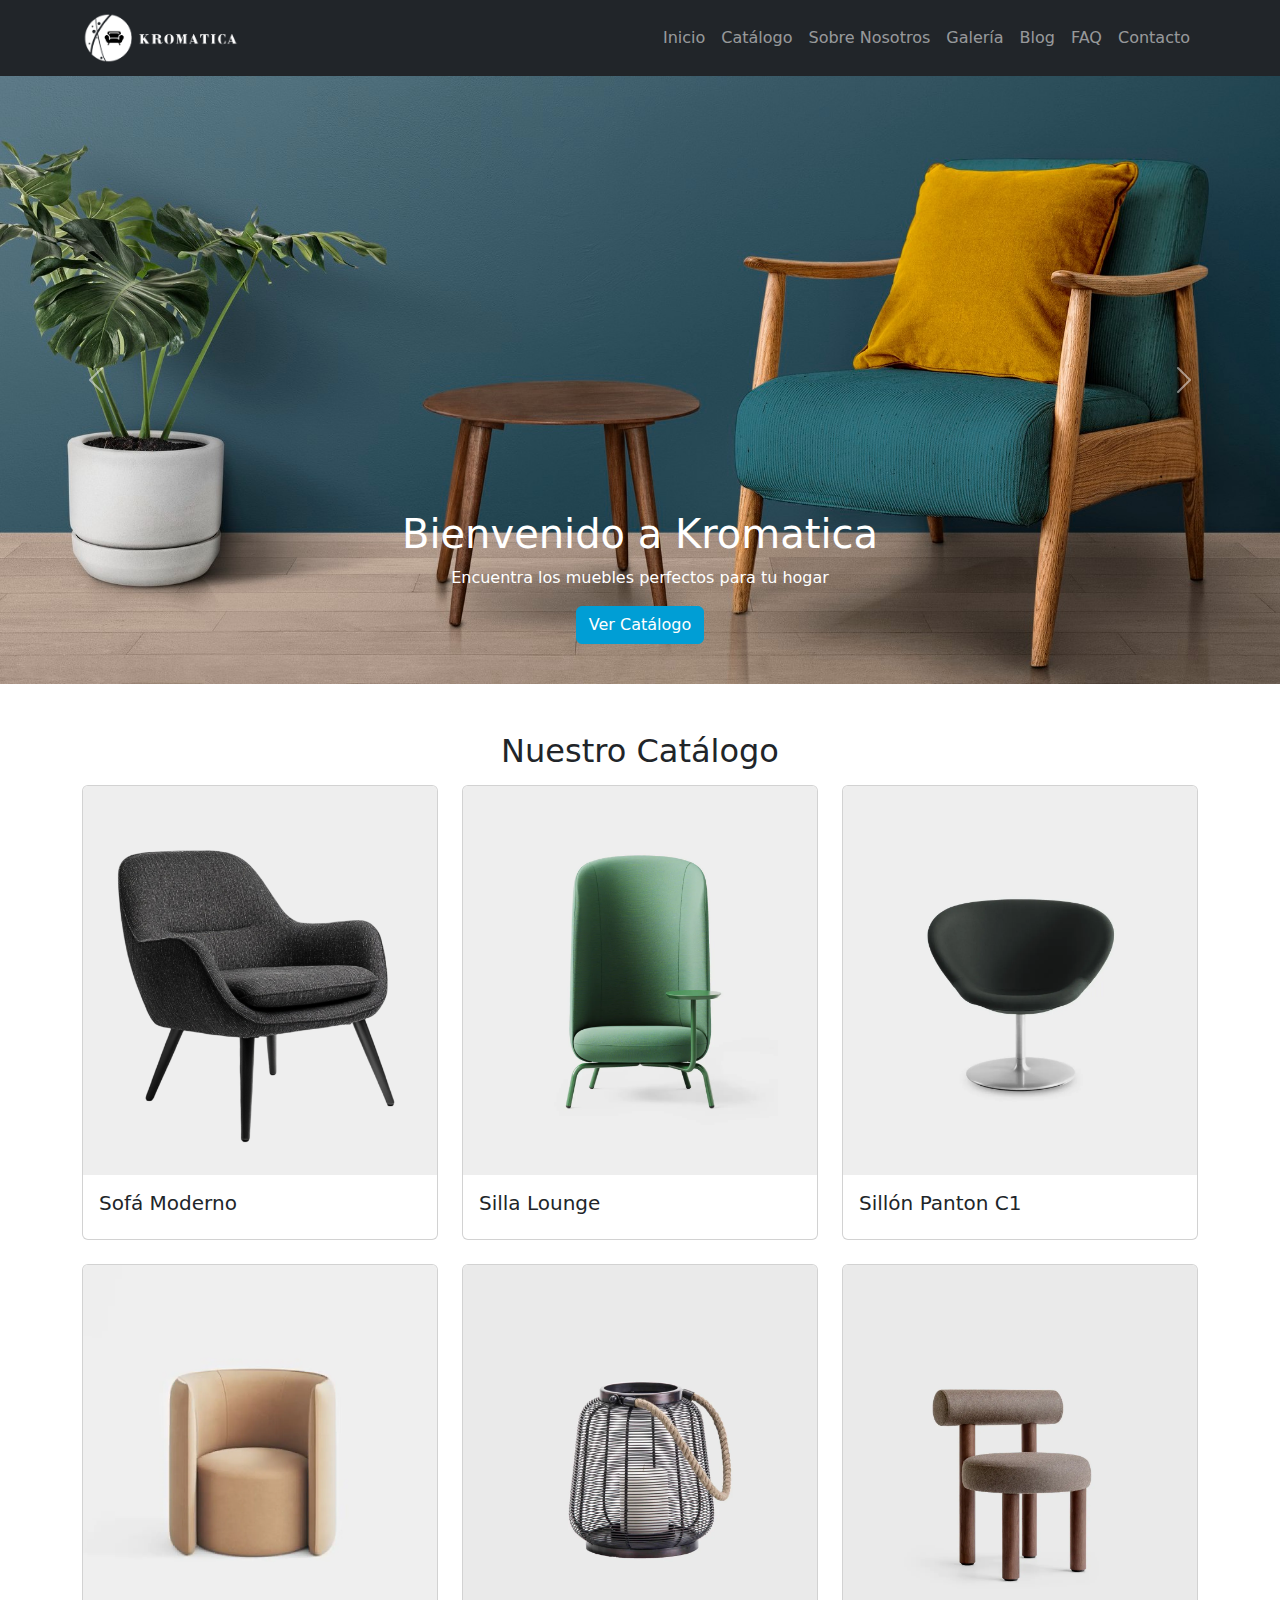
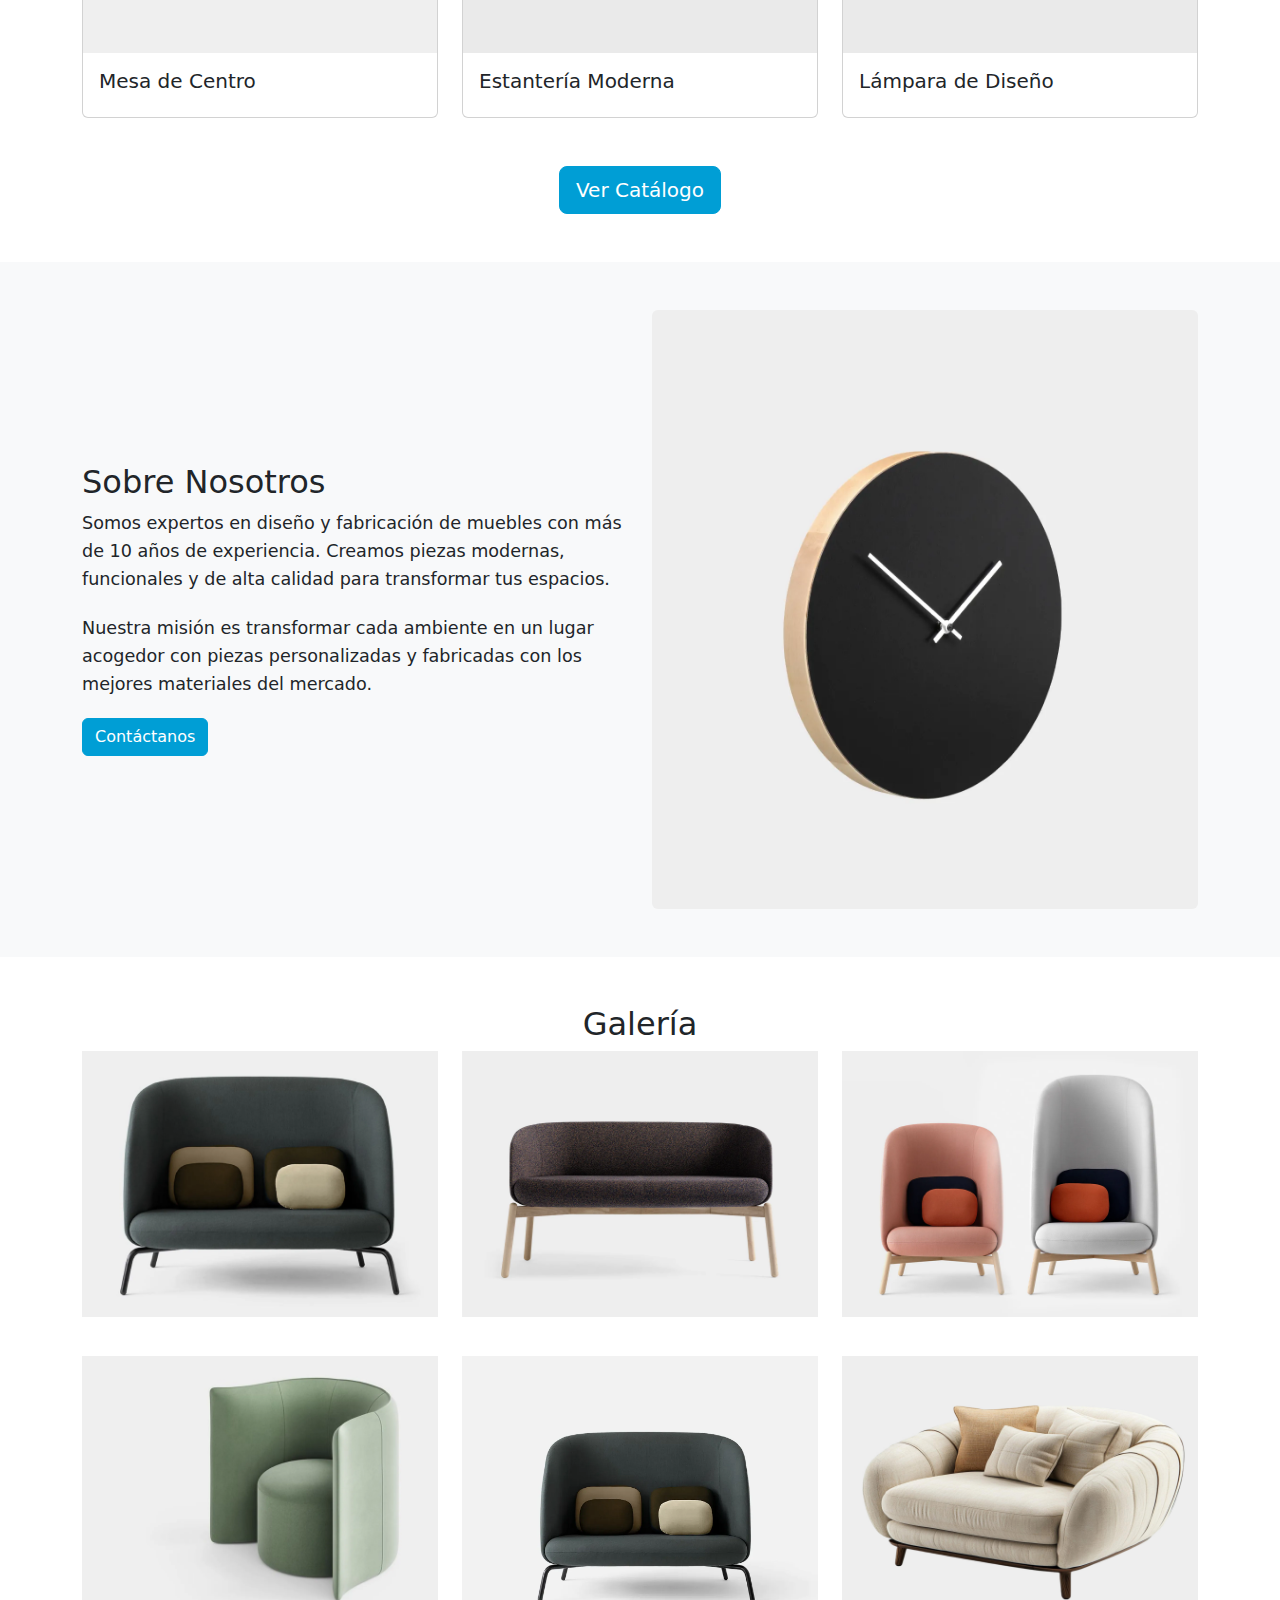
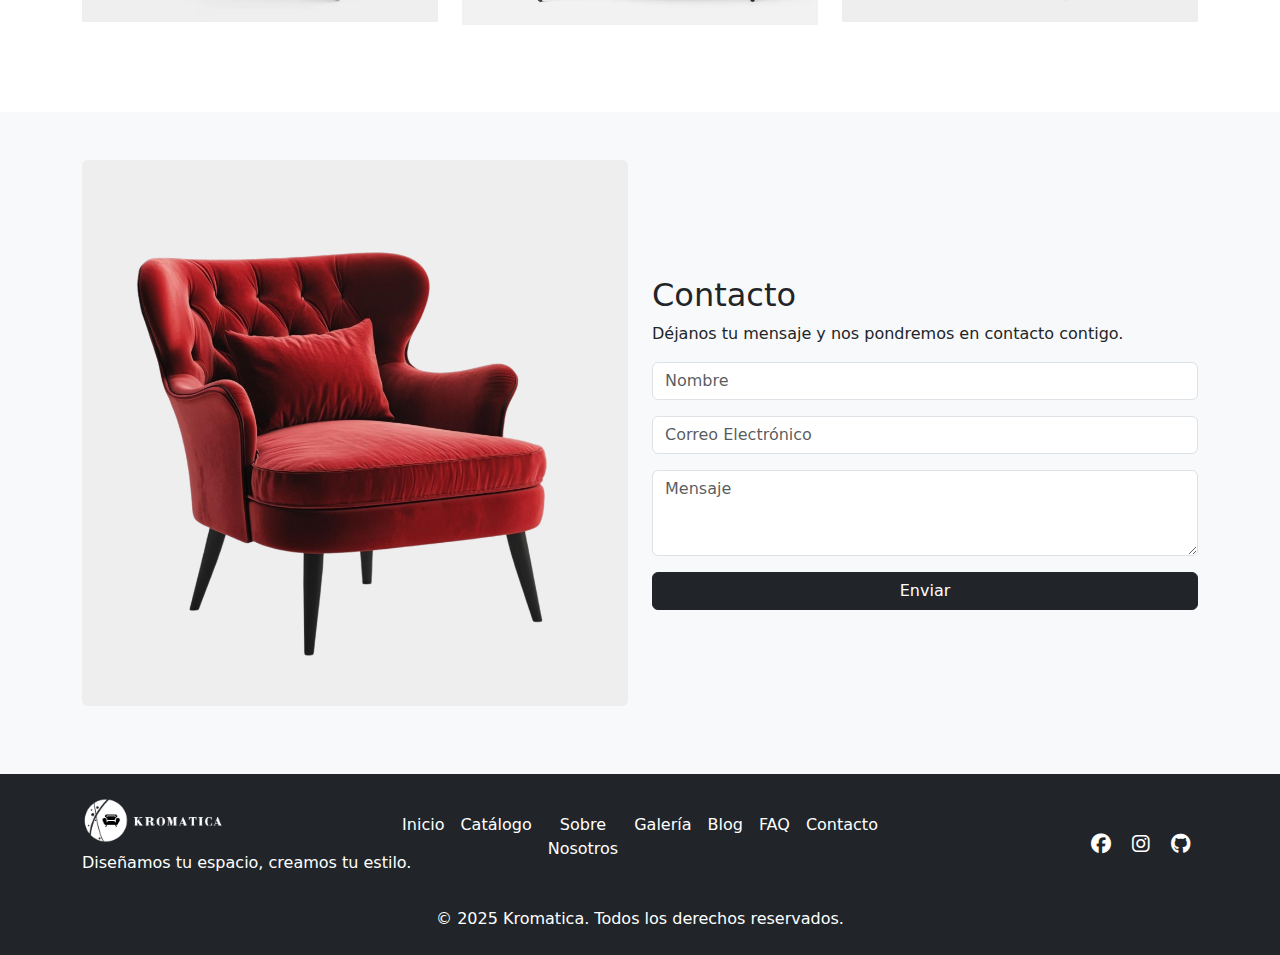
==== index.html @ 093784c2 "subiendo archivos de mi web" ====
<!DOCTYPE html>
<html lang="es">
  <head>
    <meta charset="UTF-8" />
    <meta name="viewport" content="width=device-width, initial-scale=1.0" />
    <title>Kromatica - Muebles para tu hogar</title>
    <link
      href="https://cdn.jsdelivr.net/npm/bootstrap@5.3.0/dist/css/bootstrap.min.css"
      rel="stylesheet"
    />
    <link
      rel="stylesheet"
      href="https://cdnjs.cloudflare.com/ajax/libs/font-awesome/6.5.1/css/all.min.css"
    />

    <link rel="stylesheet" href="css/style.css" />
  </head>
  <body>
    <nav class="navbar navbar-expand-lg navbar-dark bg-dark">
      <div class="container">
        <a class="navbar-brand d-flex align-items-center" href="#">
          <img src="img/logoKromatica.png" alt="Kromatica Logo" class="logo" />
          <!-- <span class="ms-2">Kromatica</span> -->
        </a>
        <button
          class="navbar-toggler"
          type="button"
          data-bs-toggle="collapse"
          data-bs-target="#navbarNav"
        >
          <span class="navbar-toggler-icon"></span>
        </button>
        <div class="collapse navbar-collapse" id="navbarNav">
          <ul class="navbar-nav ms-auto">
            <li class="nav-item">
              <a class="nav-link" href="index.html">Inicio</a>
            </li>
            <li class="nav-item">
              <a class="nav-link" href="html/catalogo.html">Catálogo</a>
            </li>
            <li class="nav-item">
              <a class="nav-link" href="html/sobre-nosotros.html"
                >Sobre Nosotros</a
              >
            </li>
            <li class="nav-item">
              <a class="nav-link" href="html/galeria.html">Galería</a>
            </li>
            <li class="nav-item">
              <a class="nav-link" href="html/blog.html">Blog</a>
            </li>
            <li class="nav-item">
              <a class="nav-link" href="html/faq.html">FAQ</a>
            </li>
            <li class="nav-item">
              <a class="nav-link" href="html/contacto.html">Contacto</a>
            </li>
          </ul>
        </div>
      </div>
    </nav>

    <header id="inicio">
      <div id="heroCarousel" class="carousel slide" data-bs-ride="carousel">
        <div class="carousel-inner">
          <div class="carousel-item active">
            <img
              src="img/furniture/hero-3.jpg"
              class="d-block w-100"
              alt="Muebles de diseño"
            />
            <div
              class="carousel-caption d-flex flex-column justify-content-center align-items-center"
            >
              <h1>Bienvenido a Kromatica</h1>
              <p>Encuentra los muebles perfectos para tu hogar</p>
              <a href="html/catalogo.html" class="btn btn-primary"
                >Ver Catálogo</a
              >
            </div>
          </div>
          <div class="carousel-item">
            <img
              src="img/furniture/hero.jpg"
              class="d-block w-100"
              alt="Ambientes modernos"
            />
            <div
              class="carousel-caption d-flex flex-column justify-content-center align-items-center"
            >
              <h1>Diseños Exclusivos</h1>
              <p>Muebles modernos y funcionales para todos los espacios</p>
              <a href="html/catalogo.html" class="btn btn-primary">Explorar</a>
            </div>
          </div>
          <div class="carousel-item">
            <img
              src="img/furniture/hero-4.jpg"
              class="d-block w-100"
              alt="Ambientes modernos"
            />
            <div
              class="carousel-caption d-flex flex-column justify-content-center align-items-center"
            >
              <h1>Estilos Personalizados</h1>
              <p>Creamos muebles adaptados a tu estilo y necesidades</p>
              <a href="html/catalogo.html" class="btn btn-primary"
                >Ver Diseños</a
              >
            </div>
          </div>
        </div>
        <button
          class="carousel-control-prev"
          type="button"
          data-bs-target="#heroCarousel"
          data-bs-slide="prev"
        >
          <span class="carousel-control-prev-icon" aria-hidden="true"></span>
        </button>
        <button
          class="carousel-control-next"
          type="button"
          data-bs-target="#heroCarousel"
          data-bs-slide="next"
        >
          <span class="carousel-control-next-icon" aria-hidden="true"></span>
        </button>
      </div>
    </header>

    <section id="catalogo" class="container my-5">
      <h2 class="text-center">Nuestro Catálogo</h2>

      <!-- Primera fila -->
      <div class="row">
        <div class="col-sm-6 col-md-4 mb-4">
          <div class="card">
            <img
              src="img/catalog/shop-product-1.png"
              class="card-img-top"
              alt="Sofá Moderno"
            />
            <div class="card-body">
              <h5 class="card-title">Sofá Moderno</h5>
            </div>
          </div>
        </div>
        <div class="col-sm-6 col-md-4 mb-4">
          <div class="card">
            <img
              src="img/catalog/shop-product-10.webp"
              class="card-img-top"
              alt="Silla Lounge"
            />
            <div class="card-body">
              <h5 class="card-title">Silla Lounge</h5>
            </div>
          </div>
        </div>
        <div class="col-sm-6 col-md-4 mb-4">
          <div class="card">
            <img
              src="img/catalog/shop-product-17.webp"
              class="card-img-top"
              alt="Sillón Panton C1"
            />
            <div class="card-body">
              <h5 class="card-title">Sillón Panton C1</h5>
            </div>
          </div>
        </div>
      </div>

      <!-- Segunda fila -->
      <div class="row">
        <div class="col-sm-6 col-md-4 mb-4">
          <div class="card">
            <img
              src="img/catalog/shop-product-4.webp"
              class="card-img-top"
              alt="Mesa de Centro"
            />
            <div class="card-body">
              <h5 class="card-title">Mesa de Centro</h5>
            </div>
          </div>
        </div>
        <div class="col-sm-6 col-md-4 mb-4">
          <div class="card">
            <img
              src="img/catalog/shop-product-5.webp"
              class="card-img-top"
              alt="Estantería Moderna"
            />
            <div class="card-body">
              <h5 class="card-title">Estantería Moderna</h5>
            </div>
          </div>
        </div>
        <div class="col-sm-6 col-md-4 mb-4">
          <div class="card">
            <img
              src="img/catalog/shop-product-6.webp"
              class="card-img-top"
              alt="Lámpara de Diseño"
            />
            <div class="card-body">
              <h5 class="card-title">Lámpara de Diseño</h5>
            </div>
          </div>
        </div>
      </div>

      <!-- Botón para ver más -->
      <div class="text-center mt-4">
        <a href="html/catalogo.html" class="btn btn-primary btn-lg"
          >Ver Catálogo</a
        >
      </div>
    </section>

    <section id="nosotros" class="bg-light py-5">
      <div class="container">
        <div class="row align-items-center">
          <!-- Texto a la Izquierda -->
          <div class="col-md-6 text-md-start text-center">
            <h2>Sobre Nosotros</h2>
            <p>
              Somos expertos en diseño y fabricación de muebles con más de 10
              años de experiencia. Creamos piezas modernas, funcionales y de
              alta calidad para transformar tus espacios.
            </p>
            <p>
              Nuestra misión es transformar cada ambiente en un lugar acogedor
              con piezas personalizadas y fabricadas con los mejores materiales
              del mercado.
            </p>
            <a href="html/contacto.html" class="btn btn-primary">Contáctanos</a>
          </div>
          <!-- Imagen a la Derecha -->
          <div class="col-md-6 text-center">
            <img
              src="img/catalog/shop-product-18.webp"
              alt="Sobre Nosotros"
              class="img-fluid rounded"
            />
          </div>
        </div>
      </div>
    </section>

    <section id="galeria" class="container my-5 text-center">
      <h2>Galería</h2>

      <div class="row">
        <div class="col-6 col-md-4 mb-4">
          <div class="gallery-item">
            <img
              src="img/catalog/slide-image-2.webp"
              class="img-fluid"
              alt="Mueble en ambiente moderno"
            />
          </div>
        </div>
        <div class="col-6 col-md-4 mb-4">
          <div class="gallery-item">
            <img
              src="img/catalog/slide-image-3.webp"
              class="img-fluid"
              alt="Comedor elegante"
            />
          </div>
        </div>
        <div class="col-6 col-md-4 mb-4">
          <div class="gallery-item">
            <img
              src="img/catalog/slide-image-5.webp"
              class="img-fluid"
              alt="Comedor elegante"
            />
          </div>
        </div>
        <div class="col-6 col-md-4 mb-4">
          <div class="gallery-item">
            <img
              src="img/catalog/slide-image-1.webp"
              class="img-fluid"
              alt="Mueble en ambiente moderno"
            />
          </div>
        </div>
        <div class="col-6 col-md-4 mb-4">
          <div class="gallery-item">
            <img
              src="img/catalog/product-category-1.webp"
              class="img-fluid"
              alt="Comedor elegante"
            />
          </div>
        </div>
        <div class="col-6 col-md-4 mb-4">
          <div class="gallery-item">
            <img
              src="img/catalog/gallery-item (1).jpeg"
              class="img-fluid"
              alt="Comedor elegante"
            />
          </div>
        </div>
      </div>
    </section>

    <section id="contacto" class="bg-light py-5">
      <div class="container">
        <div class="row align-items-center">
          <!-- Imagen -->
          <div class="col-md-6 text-center">
            <img
              src="img/catalog/gallery-item-3.jpeg"
              alt="Contacto Kromatica"
              class="img-fluid rounded"
            />
          </div>

          <!-- Formulario -->
          <div class="col-md-6">
            <h2 class="text-center text-md-start">Contacto</h2>
            <p class="text-center text-md-start">
              Déjanos tu mensaje y nos pondremos en contacto contigo.
            </p>
            <form id="contactForm">
              <div class="mb-3">
                <input
                  type="text"
                  id="nombre"
                  class="form-control"
                  placeholder="Nombre"
                  required
                />
              </div>
              <div class="mb-3">
                <input
                  type="email"
                  id="email"
                  class="form-control"
                  placeholder="Correo Electrónico"
                  required
                  pattern="[a-zA-Z0-9._%+-]+@[a-zA-Z0-9.-]+\.[a-zA-Z]{2,}$"
                />
              </div>
              <div class="mb-3">
                <textarea
                  id="mensaje"
                  class="form-control"
                  rows="3"
                  placeholder="Mensaje"
                  required
                ></textarea>
              </div>
              <button type="submit" class="btn btn-dark w-100">Enviar</button>
            </form>
          </div>
        </div>
      </div>
    </section>

    <footer class="bg-dark text-white py-4">
      <div class="container">
        <div class="row align-items-center">
          <!-- Logo -->
          <div class="col-md-4 text-center text-md-start">
            <a
              href="index.html"
              class="d-flex align-items-center justify-content-center justify-content-md-start"
            >
              <img
                src="img/logoKromatica.png"
                alt="Kromatica Logo"
                class="footer-logo"
              />
            </a>
            <p class="mt-2">Diseñamos tu espacio, creamos tu estilo.</p>
          </div>

          <!-- Menú de navegación -->
          <div class="col-md-4 text-center my-3 my-md-0">
            <ul
              class="list-unstyled d-flex flex-column flex-md-row justify-content-center"
            >
              <li class="mx-2">
                <a href="index.html" class="text-white">Inicio</a>
              </li>
              <li class="mx-2">
                <a href="html/catalogo.html" class="text-white">Catálogo</a>
              </li>
              <li class="mx-2">
                <a href="html/sobre-nosotros.html" class="text-white"
                  >Sobre Nosotros</a
                >
              </li>
              <li class="mx-2">
                <a href="html/galeria.html" class="text-white">Galería</a>
              </li>
              <li class="mx-2">
                <a href="html/blog.html" class="text-white">Blog</a>
              </li>
              <li class="mx-2">
                <a href="html/faq.html" class="text-white">FAQ</a>
              </li>
              <li class="mx-2">
                <a href="html/contacto.html" class="text-white">Contacto</a>
              </li>
            </ul>
          </div>

          <!-- Redes sociales -->
          <div class="col-md-4 text-center text-md-end">
            <a href="#" class="text-white mx-2"
              ><i class="fab fa-facebook fa-lg"></i
            ></a>
            <a href="#" class="text-white mx-2"
              ><i class="fab fa-instagram fa-lg"></i
            ></a>
            <a href="#" class="text-white mx-2"
              ><i class="fab fa-github fa-lg"></i
            ></a>
          </div>
        </div>
      </div>
      <div class="text-center mt-3">
        <p class="mb-0">
          &copy; 2025 Kromatica. Todos los derechos reservados.
        </p>
      </div>
    </footer>

    <script src="https://cdn.jsdelivr.net/npm/bootstrap@5.3.0/dist/js/bootstrap.bundle.min.js"></script>
    <script src="js/app.js"></script>
  </body>
</html>
---- css/style.css ----
/* Estilos navbar */
.logo {
  height: 50px;
  width: auto;
}

/* Estilos sección Header */

.btn-primary {
  background-color: #009ed5 !important;
  border-color: #009ed5 !important;
  transition: all 0.3s ease-in-out;
}

.btn-primary:hover {
  background-color: #0893c2 !important;
  border-color: #0893c2 !important;
  transform: translateY(-3px);
  box-shadow: 0px 5px 10px rgba(0, 0, 0, 0.2);
}

/* Responsive en móviles */
@media (max-width: 768px) {
  .carousel-item img {
    height: 250px;
  }
}

/* Estilos sección nosotros */

#nosotros,
#catalogo h2 {
  margin-bottom: 15px;
}

#nosotros p {
  font-size: 1.1rem;
  font-weight: normal;
  line-height: 1.6;
  margin-bottom: 20px;
}

/* Diseño Responsivo */
@media (max-width: 768px) {
  #nosotros .row {
    flex-direction: column-reverse;
  }

  #nosotros img {
    margin-bottom: 20px;
    width: 95%;
  }
}

/* Estilos de la sección de galería */

#galeria .gallery-item {
  position: relative;
  overflow: hidden;
  margin-bottom: 15px;
}

#galeria .gallery-item img {
  transition: transform 0.3s ease, box-shadow 0.3s ease;
  width: 100%;
  height: auto;
}

#galeria .gallery-item:hover img {
  transform: scale(1.05);
  box-shadow: 0 4px 8px rgba(0, 0, 0, 0.2);
}

/* Estilos sección de contacto */

#contacto img {
  max-width: 100%;
  height: auto;
  border-radius: 10px;
  margin-bottom: 20px;
}

@media (max-width: 768px) {
  #contacto .row {
    flex-direction: column;
  }
  #contacto h2,
  #contacto p {
    text-align: center;
  }
}

/* Estilos Footer */

.footer-logo {
  width: 40%;
  height: auto;
}

footer ul li a {
  text-decoration: none;
}

footer ul li a:hover {
  text-decoration: underline;
}

footer i {
  transition: transform 0.3s ease-in-out;
}

footer i:hover {
  transform: scale(1.2);
}

/* Estilos página de catalogo */

#pag-catalogo img {
  transition: transform 0.3s ease-in-out;
}

#pag-catalogo img:hover {
  transform: scale(1.1);
}
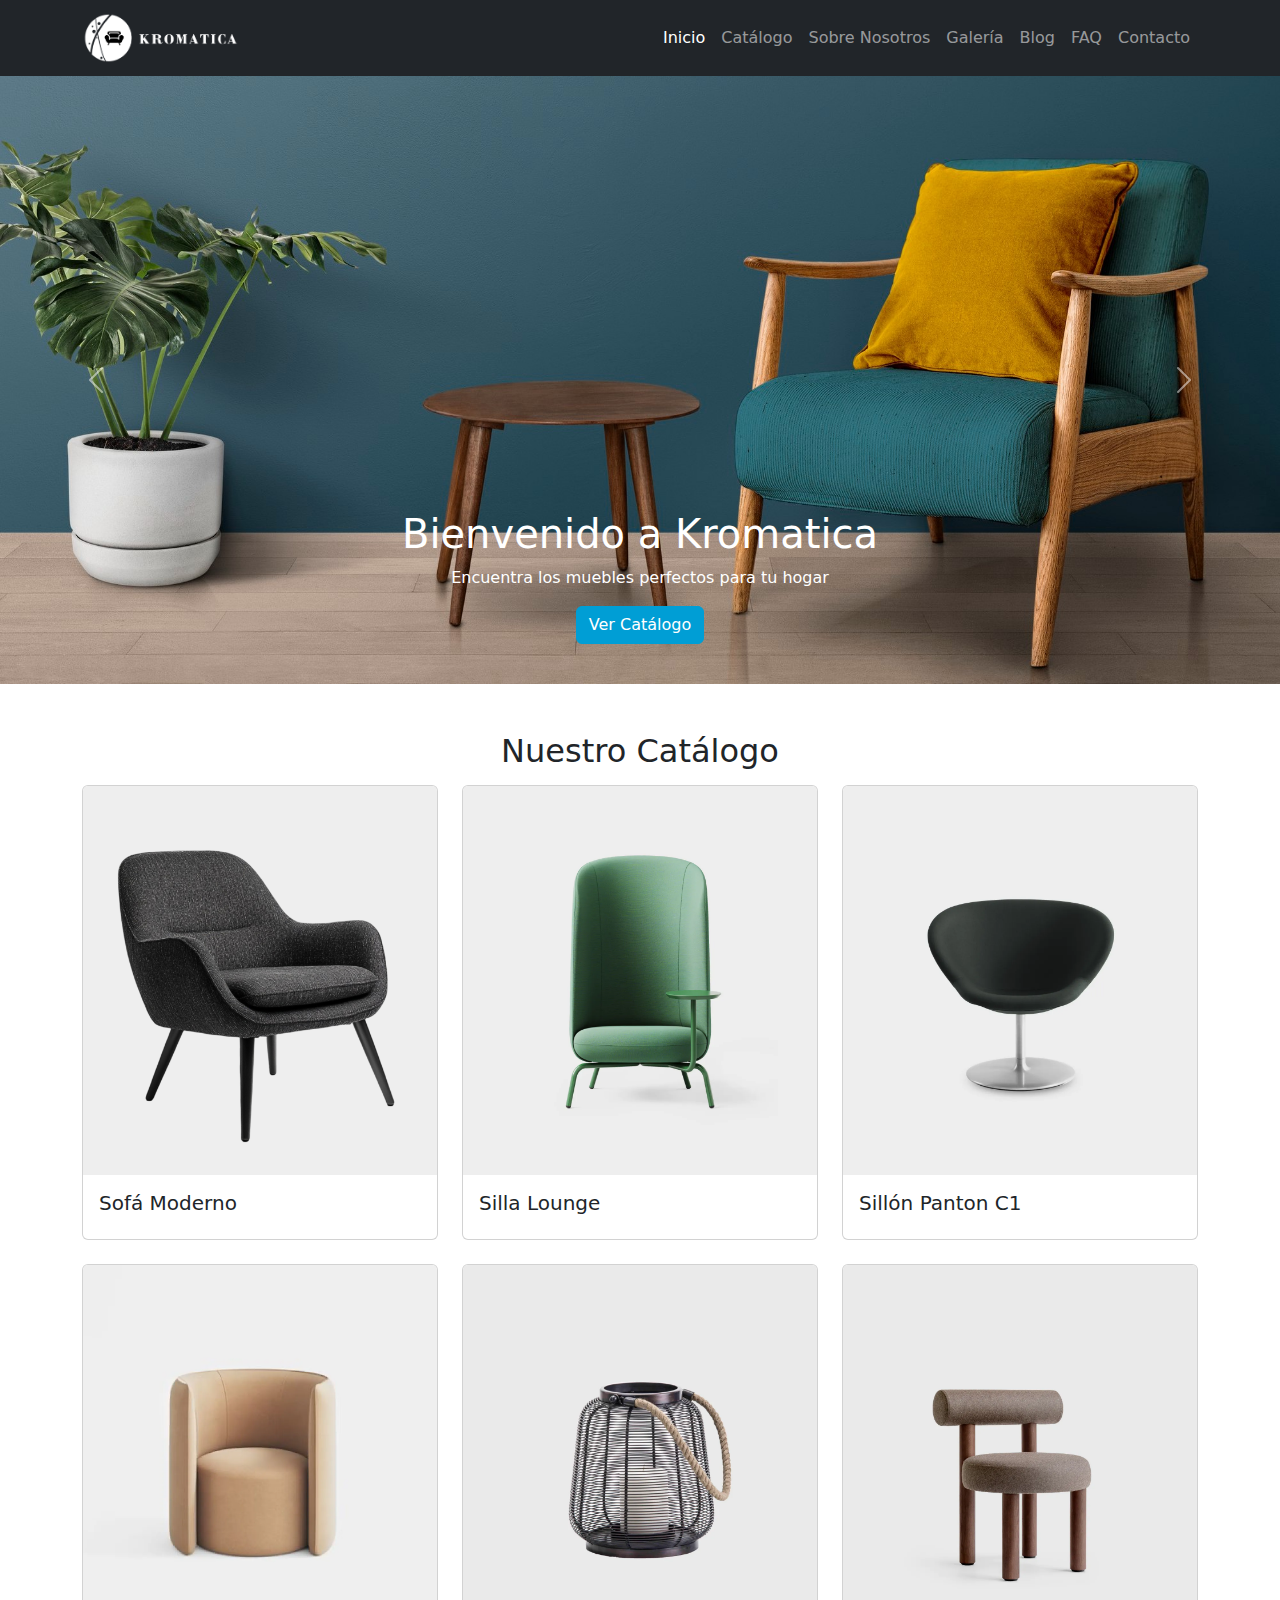
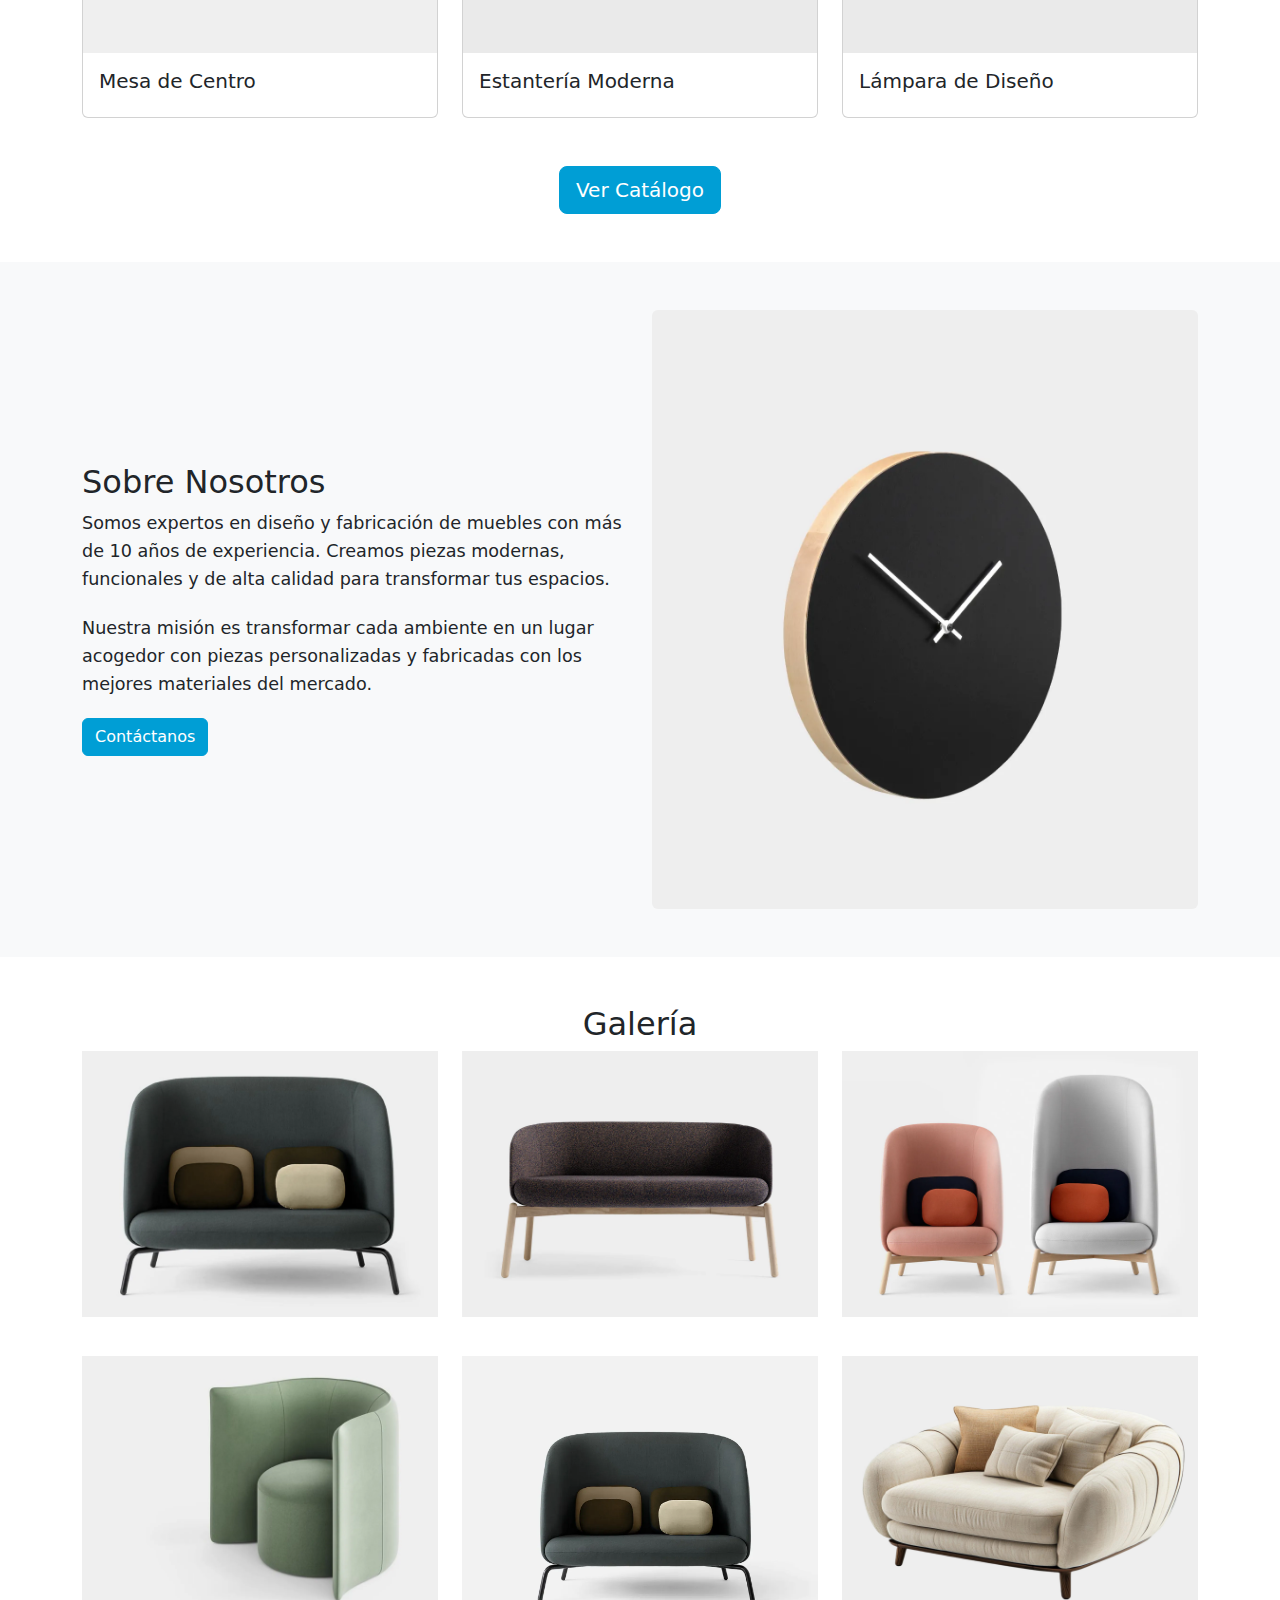
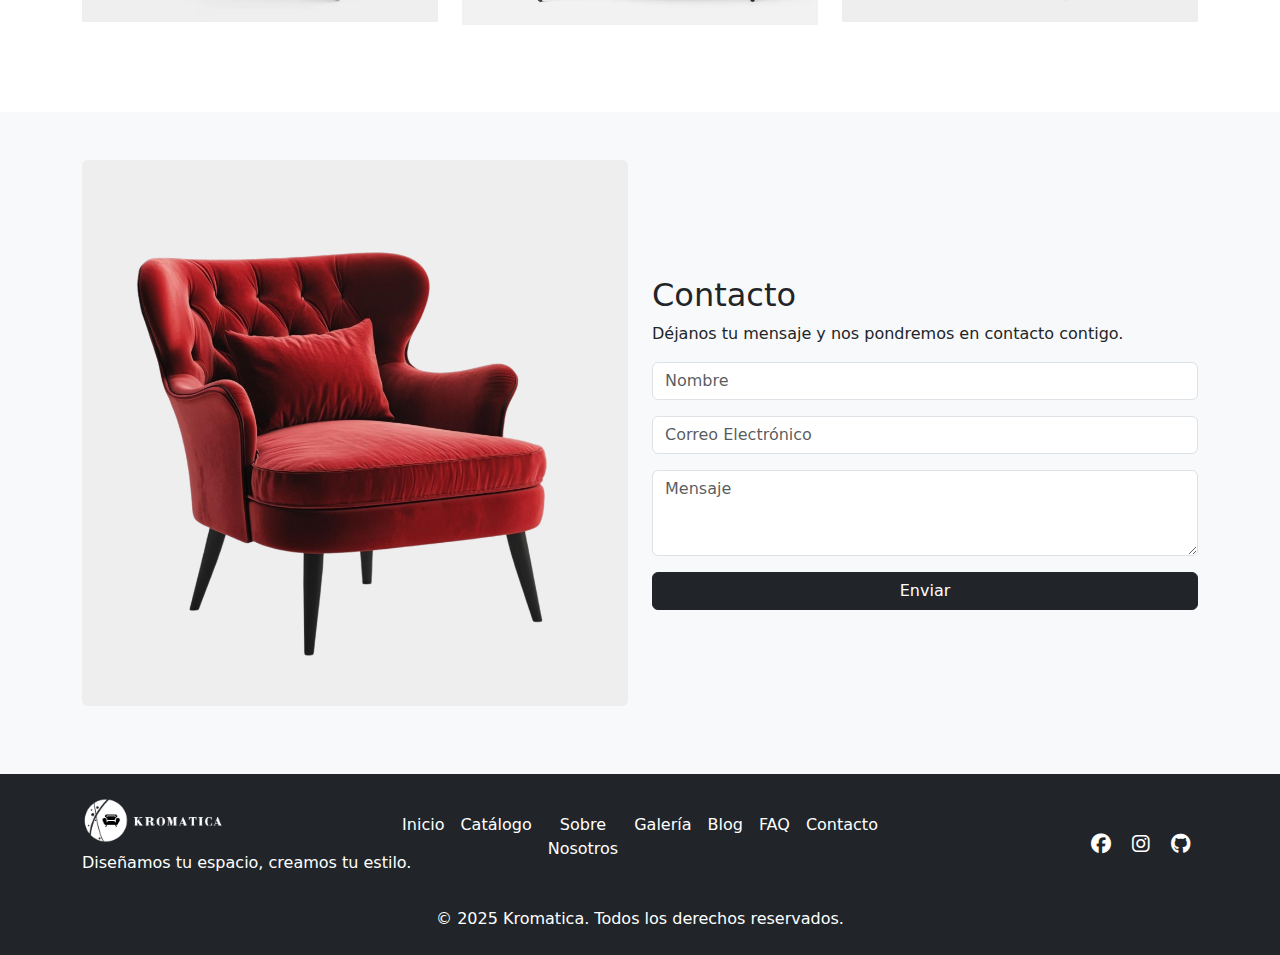
==== commit f34b5e4c: "Corrigiendo enlaces y incorporando Bootstrap v5.3.3" ====
--- a/index.html
+++ b/index.html
@@ -14,11 +14,13 @@
     />
 
     <link rel="stylesheet" href="css/style.css" />
+    <link rel="stylesheet" href="../css/bootstrap.min.css" />
+    <script src="../js/bootstrap.bundle.min.js"></script>
   </head>
   <body>
     <nav class="navbar navbar-expand-lg navbar-dark bg-dark">
       <div class="container">
-        <a class="navbar-brand d-flex align-items-center" href="#">
+        <a class="navbar-brand d-flex align-items-center" href="index.html">
           <img src="img/logoKromatica.png" alt="Kromatica Logo" class="logo" />
           <!-- <span class="ms-2">Kromatica</span> -->
         </a>
@@ -33,7 +35,7 @@
         <div class="collapse navbar-collapse" id="navbarNav">
           <ul class="navbar-nav ms-auto">
             <li class="nav-item">
-              <a class="nav-link" href="index.html">Inicio</a>
+              <a class="nav-link active" href="index.html">Inicio</a>
             </li>
             <li class="nav-item">
               <a class="nav-link" href="html/catalogo.html">Catálogo</a>
@@ -422,7 +424,10 @@
             <a href="#" class="text-white mx-2"
               ><i class="fab fa-instagram fa-lg"></i
             ></a>
-            <a href="#" class="text-white mx-2"
+            <a
+              href="https://github.com/lscris21"
+              target="_blank"
+              class="text-white mx-2"
               ><i class="fab fa-github fa-lg"></i
             ></a>
           </div>
